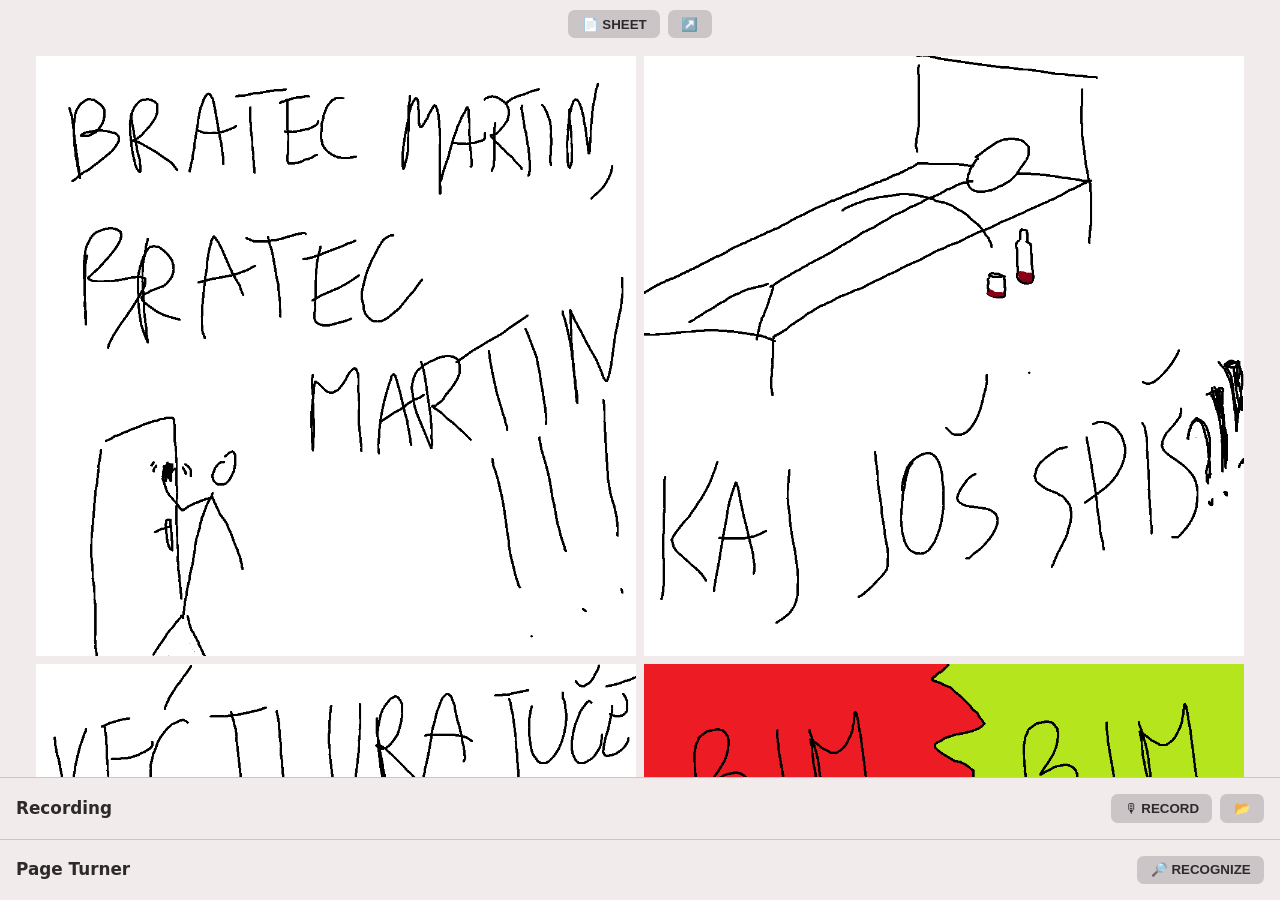
==== index.html @ 0ac1b9ac "aesthetic improvements" ====
<!doctype html>
<html lang="en">
  <head>
    <meta charset="UTF-8" />
    <link rel="icon" type="image/svg+xml" href="/logo.svg" />
    <meta name="viewport" content="width=device-width, initial-scale=1.0" />
    <title>Page Turner</title>
    <script type="module" crossorigin src="/assets/index-Oqrpcnii.js"></script>
    <link rel="stylesheet" crossorigin href="/assets/index-D3YnTaTd.css">
  </head>
  <body>
    <my-app />
  </body>
</html>
---- assets/index-D3YnTaTd.css ----
:root{font-family:Inter,system-ui,Avenir,Helvetica,Arial,sans-serif;line-height:1.5;font-weight:400;font-synthesis:none;text-rendering:optimizeLegibility;-webkit-font-smoothing:antialiased;-moz-osx-font-smoothing:grayscale;--theme-lightness: 50%;--color-red: hsl(0, 100%, var(--theme-lightness));--color-orange: hsl(30, 100%, var(--theme-lightness));--color-yellow: hsl(60, 100%, var(--theme-lightness));--color-green: hsl(120, 100%, var(--theme-lightness));--color-cyan: hsl(180, 100%, var(--theme-lightness));--color-blue: hsl(240, 100%, var(--theme-lightness));--color-purple: hsl(270, 100%, var(--theme-lightness));--color-magenta: hsl(300, 100%, var(--theme-lightness));--color-pink: hsl(330, 100%, var(--theme-lightness));--color-white: #f1ebeb;--color-lightgray: #cbc5c7;--color-grey: #4b4b48;--color-black: #2c2b2a;--theme-color-text: var(--color-white);--theme-color-text-light: var(--color-lightgray);--theme-color-background: var(--color-black);--theme-color-background-light: var(--color-grey);--theme-color-primary: var(--color-orange);color-scheme:light dark;color:var(--theme-color-text);background-color:var(--theme-color-background)}@media (prefers-color-scheme: light){:root{--theme-lightness: 80%;--theme-color-text: var(--color-black);--theme-color-text-light: var(--color-grey);--theme-color-background: var(--color-white);--theme-color-background-light: var(--color-lightgray) }}body{margin:0;display:flex;place-items:center;justify-content:center;min-width:320px;height:100vh;height:100dvh;overscroll-behavior:none}
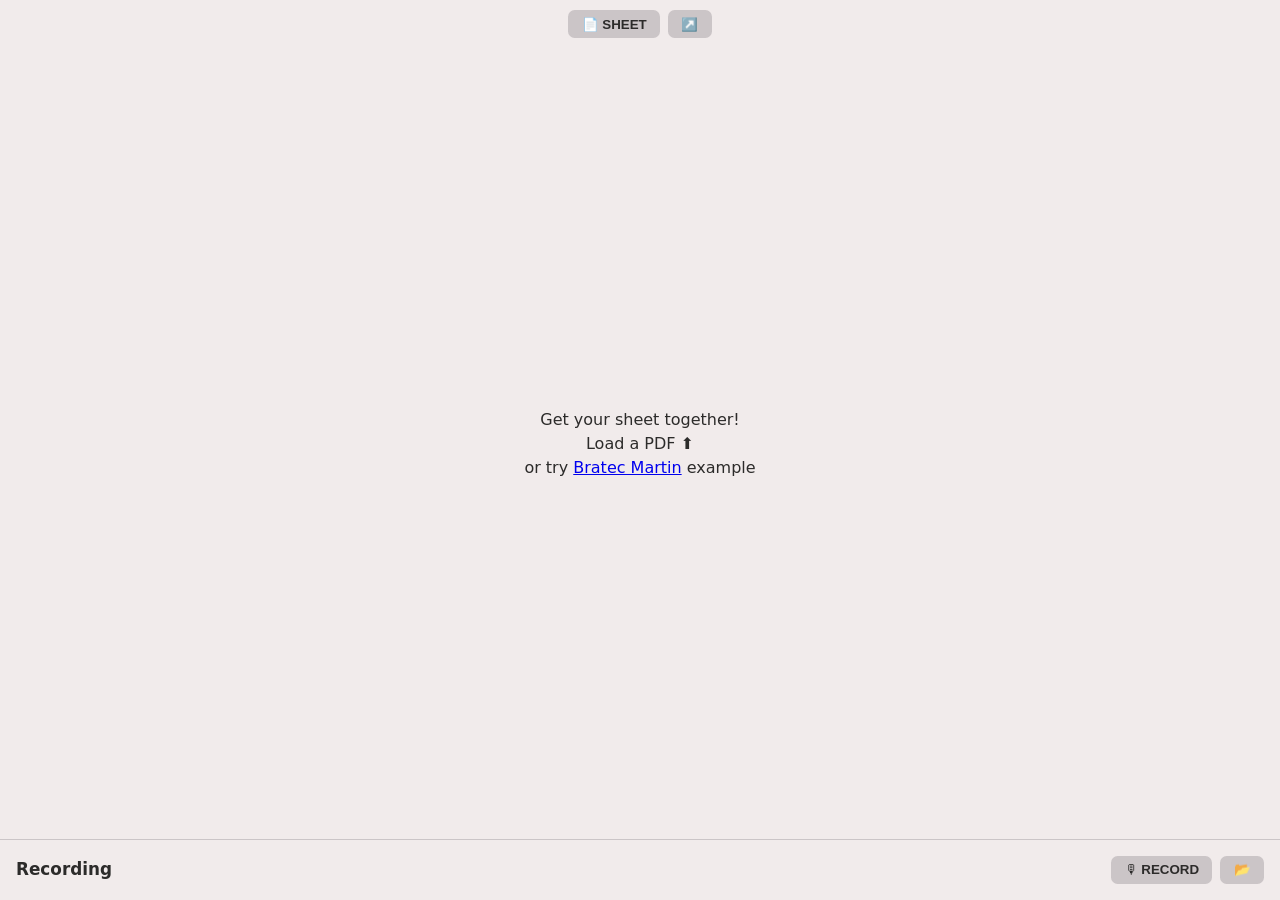
==== commit 76a4951f: "swiping + restructuring" ====
--- a/index.html
+++ b/index.html
@@ -2,10 +2,11 @@
 <html lang="en">
   <head>
     <meta charset="UTF-8" />
-    <link rel="icon" type="image/svg+xml" href="/logo.svg" />
+    <link rel="icon" type="image/svg+xml" href="/icons/logo.svg" />
+    <link rel="manifest" href="manifest.json" />
     <meta name="viewport" content="width=device-width, initial-scale=1.0" />
     <title>Page Turner</title>
-    <script type="module" crossorigin src="/assets/index-Oqrpcnii.js"></script>
+    <script type="module" crossorigin src="/assets/index-E2WGoBgw.js"></script>
     <link rel="stylesheet" crossorigin href="/assets/index-D3YnTaTd.css">
   </head>
   <body>
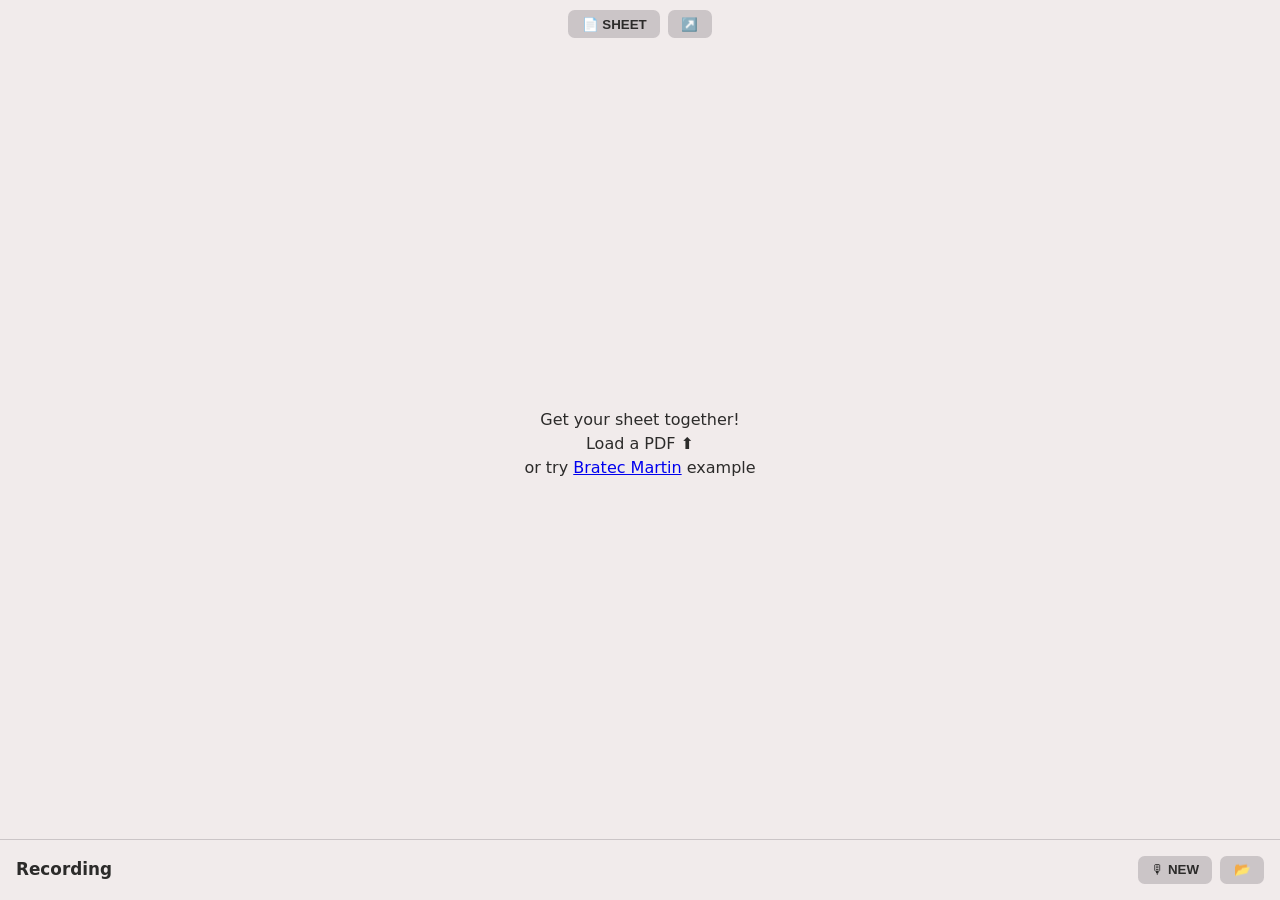
==== commit 052afabd: "electron support" ====
--- a/index.html
+++ b/index.html
@@ -2,14 +2,16 @@
 <html lang="en">
   <head>
     <meta charset="UTF-8" />
-    <link rel="icon" type="image/svg+xml" href="/icons/logo.svg" />
+    <link rel="icon" type="image/svg+xml" href="./icons/logo.svg" />
     <link rel="manifest" href="manifest.json" />
     <meta name="viewport" content="width=device-width, initial-scale=1.0" />
     <title>Page Turner</title>
-    <script type="module" crossorigin src="/assets/index-E2WGoBgw.js"></script>
-    <link rel="stylesheet" crossorigin href="/assets/index-D3YnTaTd.css">
+    
+    
+    <script type="module" crossorigin src="./assets/index-9e695289.js"></script>
+    <link rel="stylesheet" href="./assets/index-c39080d5.css">
   </head>
   <body>
-    <my-app />
+    <app-root />
   </body>
 </html>
--- a/assets/index-c39080d5.css
+++ b/assets/index-c39080d5.css
@@ -0,0 +1 @@
+:root{font-family:Inter,system-ui,Avenir,Helvetica,Arial,sans-serif;line-height:1.5;font-weight:400;font-synthesis:none;text-rendering:optimizeLegibility;-webkit-font-smoothing:antialiased;-moz-osx-font-smoothing:grayscale;--theme-lightness: 50%;--color-red: hsl(0, 100%, var(--theme-lightness));--color-orange: hsl(30, 100%, var(--theme-lightness));--color-yellow: hsl(60, 100%, var(--theme-lightness));--color-green: hsl(120, 100%, var(--theme-lightness));--color-cyan: hsl(180, 100%, var(--theme-lightness));--color-blue: hsl(240, 100%, var(--theme-lightness));--color-purple: hsl(270, 100%, var(--theme-lightness));--color-magenta: hsl(300, 100%, var(--theme-lightness));--color-pink: hsl(330, 100%, var(--theme-lightness));--color-white: #f1ebeb;--color-lightgray: #cbc5c7;--color-grey: #4b4b48;--color-black: #2c2b2a;--theme-color-text: var(--color-white);--theme-color-text-light: var(--color-lightgray);--theme-color-background: var(--color-black);--theme-color-background-light: var(--color-grey);--theme-color-primary: var(--color-orange);--theme-color-shadow: #2c2b2aaa;color-scheme:light dark;color:var(--theme-color-text);background-color:var(--theme-color-background)}@media (prefers-color-scheme: light){:root{--theme-lightness: 80%;--theme-color-text: var(--color-black);--theme-color-text-light: var(--color-grey);--theme-color-background: var(--color-white);--theme-color-background-light: var(--color-lightgray) }}body{margin:0;display:flex;place-items:center;justify-content:center;min-width:320px;height:100vh;height:100dvh;overscroll-behavior:none}
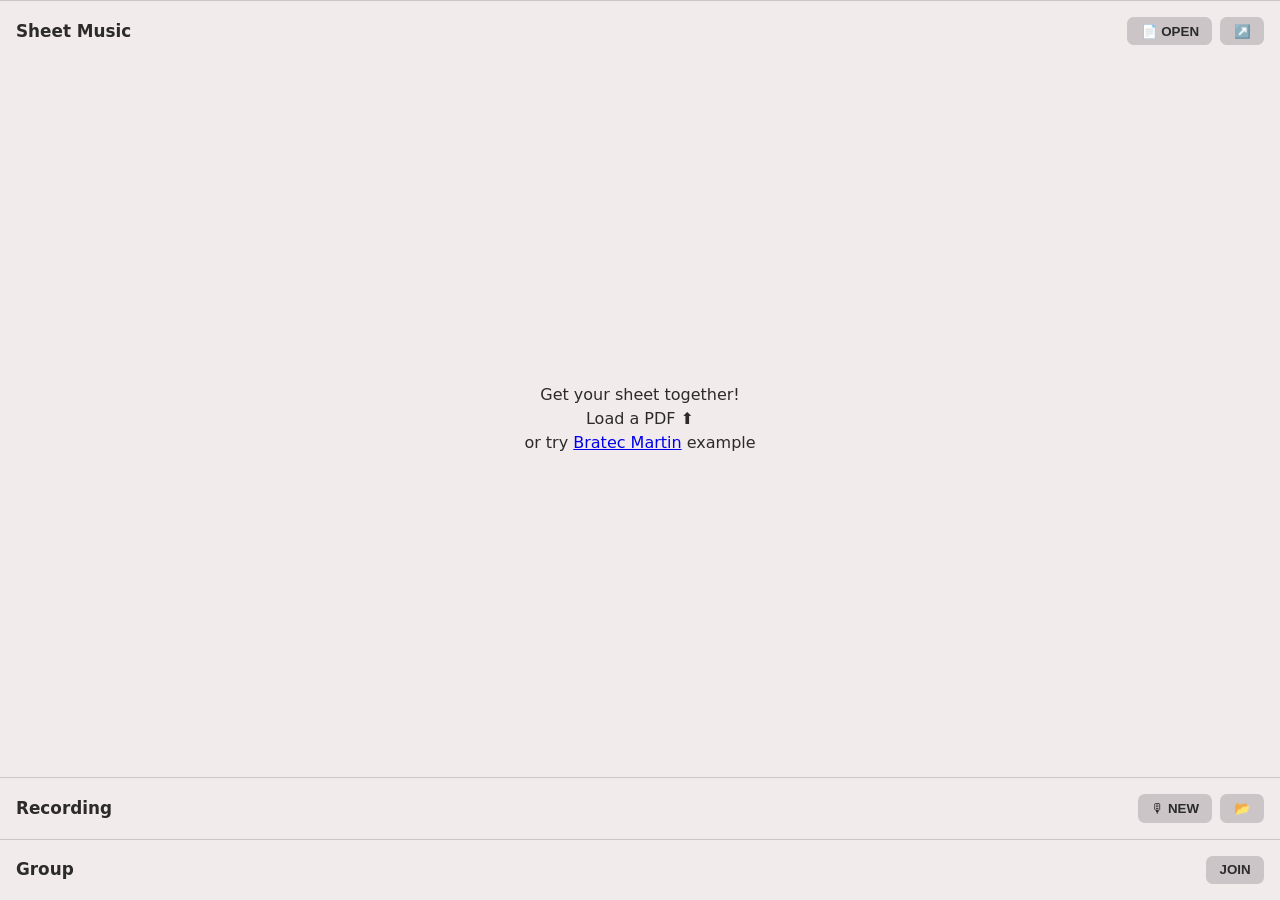
==== commit 8b873e84: "added socket" ====
--- a/index.html
+++ b/index.html
@@ -8,8 +8,8 @@
     <title>Page Turner</title>
     
     
-    <script type="module" crossorigin src="./assets/index-9e695289.js"></script>
-    <link rel="stylesheet" href="./assets/index-c39080d5.css">
+    <script type="module" crossorigin src="./assets/index-da2e2c80.js"></script>
+    <link rel="stylesheet" href="./assets/index-30c7b62d.css">
   </head>
   <body>
     <app-root />
--- a/assets/index-30c7b62d.css
+++ b/assets/index-30c7b62d.css
@@ -0,0 +1 @@
+:root{font-family:Inter,system-ui,Avenir,Helvetica,Arial,sans-serif;line-height:1.5;font-weight:400;font-synthesis:none;text-rendering:optimizeLegibility;-webkit-font-smoothing:antialiased;-moz-osx-font-smoothing:grayscale;--theme-lightness: 50%;--color-red: hsl(0, 100%, var(--theme-lightness));--color-orange: hsl(30, 100%, var(--theme-lightness));--color-yellow: hsl(60, 100%, var(--theme-lightness));--color-green: hsl(120, 100%, var(--theme-lightness));--color-cyan: hsl(180, 100%, var(--theme-lightness));--color-blue: hsl(240, 100%, var(--theme-lightness));--color-purple: hsl(270, 100%, var(--theme-lightness));--color-magenta: hsl(300, 100%, var(--theme-lightness));--color-pink: hsl(330, 100%, var(--theme-lightness));--color-white: #f1ebeb;--color-lightgray: #cbc5c7;--color-grey: #4b4b48;--color-black: #2c2b2a;--theme-color-text: var(--color-white);--theme-color-text-light: var(--color-lightgray);--theme-color-background: var(--color-black);--theme-color-background-light: var(--color-grey);--theme-color-primary: var(--color-orange);--theme-color-secondary: var(--color-purple);--theme-color-shadow: #2c2b2aaa;color-scheme:light dark;color:var(--theme-color-text);background-color:var(--theme-color-background)}@media (prefers-color-scheme: light){:root{--theme-lightness: 80%;--theme-color-text: var(--color-black);--theme-color-text-light: var(--color-grey);--theme-color-background: var(--color-white);--theme-color-background-light: var(--color-lightgray) }}body{margin:0;display:flex;place-items:center;justify-content:center;min-width:320px;height:100vh;height:100dvh;overscroll-behavior:none}::-webkit-scrollbar{width:10px}::-webkit-scrollbar-track{background:transparent}::-webkit-scrollbar-thumb{border-radius:10px;background:var(--theme-color-background-light)}::-webkit-scrollbar-thumb:hover{background:var(--theme-color-text-light)}
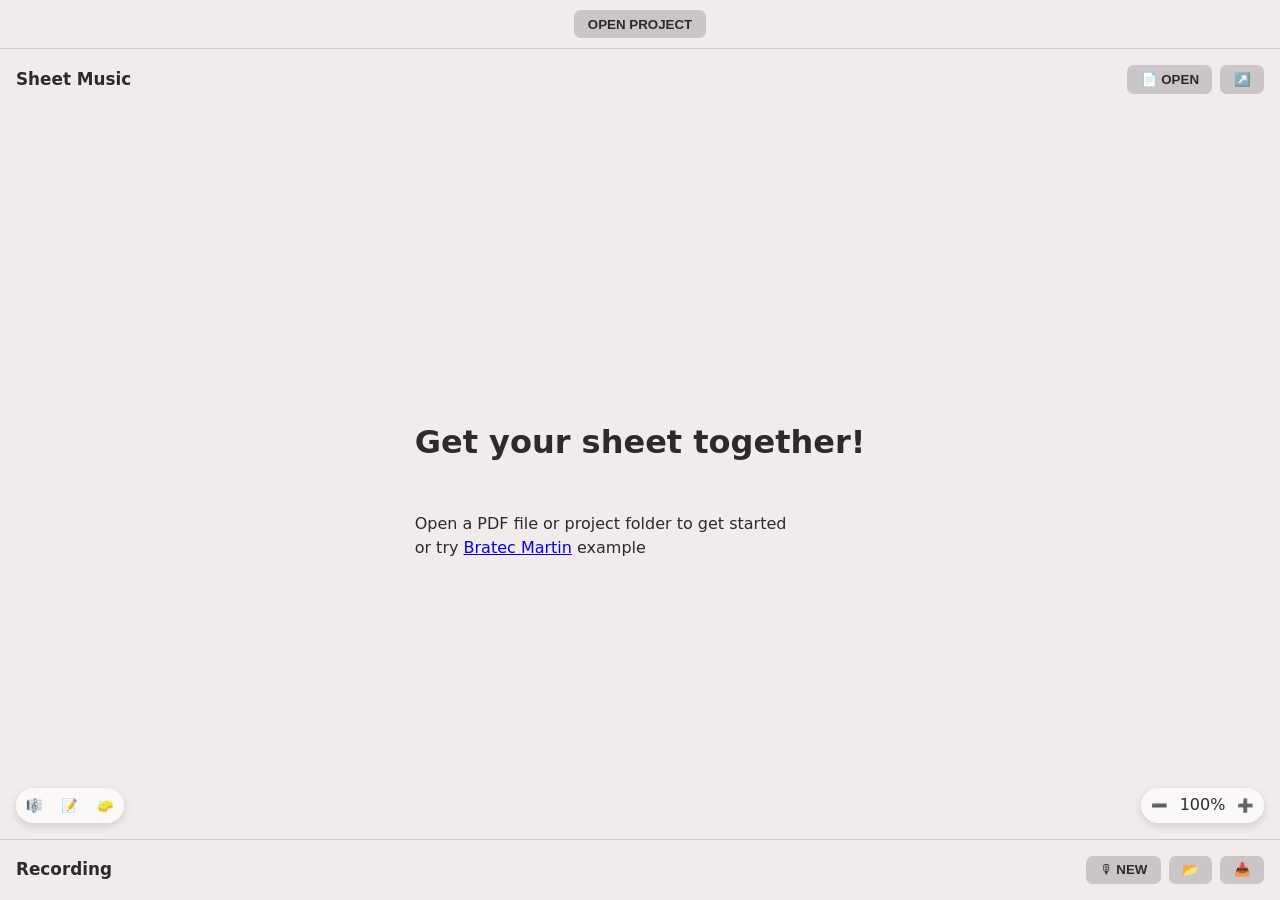
==== commit c5d3fecc: "v0.1.0" ====
--- a/index.html
+++ b/index.html
@@ -8,10 +8,10 @@
     <title>Page Turner</title>
     
     
-    <script type="module" crossorigin src="./assets/index-da2e2c80.js"></script>
-    <link rel="stylesheet" href="./assets/index-30c7b62d.css">
+    <script type="module" crossorigin src="./assets/index-7b6868f5.js"></script>
+    <link rel="stylesheet" href="./assets/index-1af3b22a.css">
   </head>
   <body>
-    <app-root />
+    <app-main />
   </body>
 </html>
--- a/assets/index-1af3b22a.css
+++ b/assets/index-1af3b22a.css
@@ -0,0 +1 @@
+:root{font-family:Inter,system-ui,Avenir,Helvetica,Arial,sans-serif;line-height:1.5;font-weight:400;font-synthesis:none;text-rendering:optimizeLegibility;-webkit-font-smoothing:antialiased;-moz-osx-font-smoothing:grayscale;--theme-lightness: 40%;--color-red: hsl( 0, 80%, calc( var(--theme-lightness) + 15% ));--color-orange: hsl( 30, 90%, calc( var(--theme-lightness) + 5% ));--color-yellow: hsl( 60, 100%, calc( var(--theme-lightness) - 5% ));--color-green: hsl(100, 90%, calc( var(--theme-lightness) - 5% ));--color-cyan: hsl(170, 70%, calc( var(--theme-lightness) + 5% ));--color-blue: hsl(200, 80%, calc( var(--theme-lightness) + 15% ));--color-purple: hsl(260, 90%, calc( var(--theme-lightness) + 20% ));--color-white: #f1ebeb;--color-lightgray: #cbc5c7;--color-grey: #4b4b48;--color-black: #2c2b2a;--theme-color-text: var(--color-white);--theme-color-text-light: var(--color-lightgray);--theme-color-background: var(--color-black);--theme-color-background-light: var(--color-grey);--theme-color-primary: var(--color-orange);--theme-color-secondary: var(--color-blue);--theme-color-shadow: #00000022;color-scheme:light dark;color:var(--theme-color-text);background-color:var(--theme-color-background)}@media (prefers-color-scheme: light){:root{--theme-lightness: 60%;--theme-color-text: var(--color-black);--theme-color-text-light: var(--color-grey);--theme-color-background: var(--color-white);--theme-color-background-light: var(--color-lightgray) }}body{margin:0;display:flex;place-items:center;justify-content:center;min-width:320px;height:100vh;height:100dvh;overscroll-behavior:none}::-webkit-scrollbar{width:10px}::-webkit-scrollbar-track{background:transparent}::-webkit-scrollbar-thumb{border-radius:10px;background:var(--theme-color-background-light)}::-webkit-scrollbar-thumb:hover{background:var(--theme-color-text-light)}
